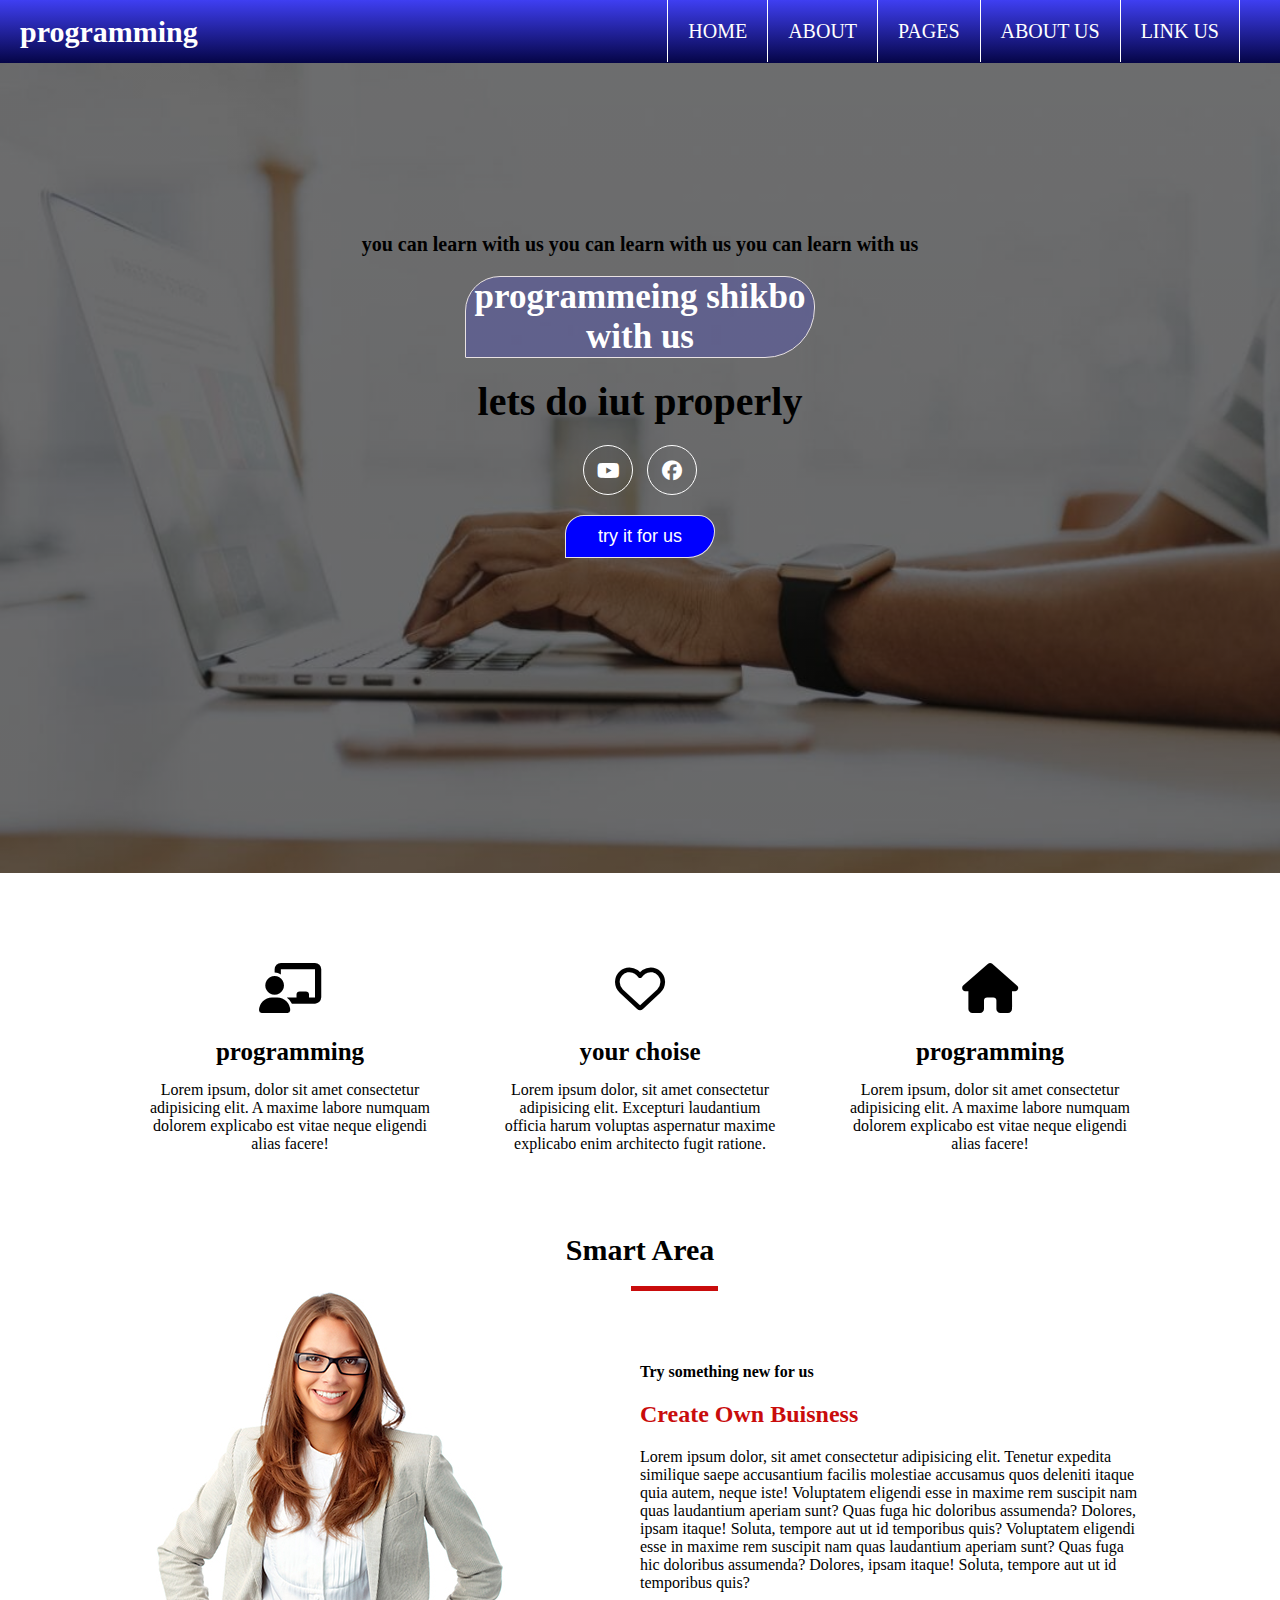
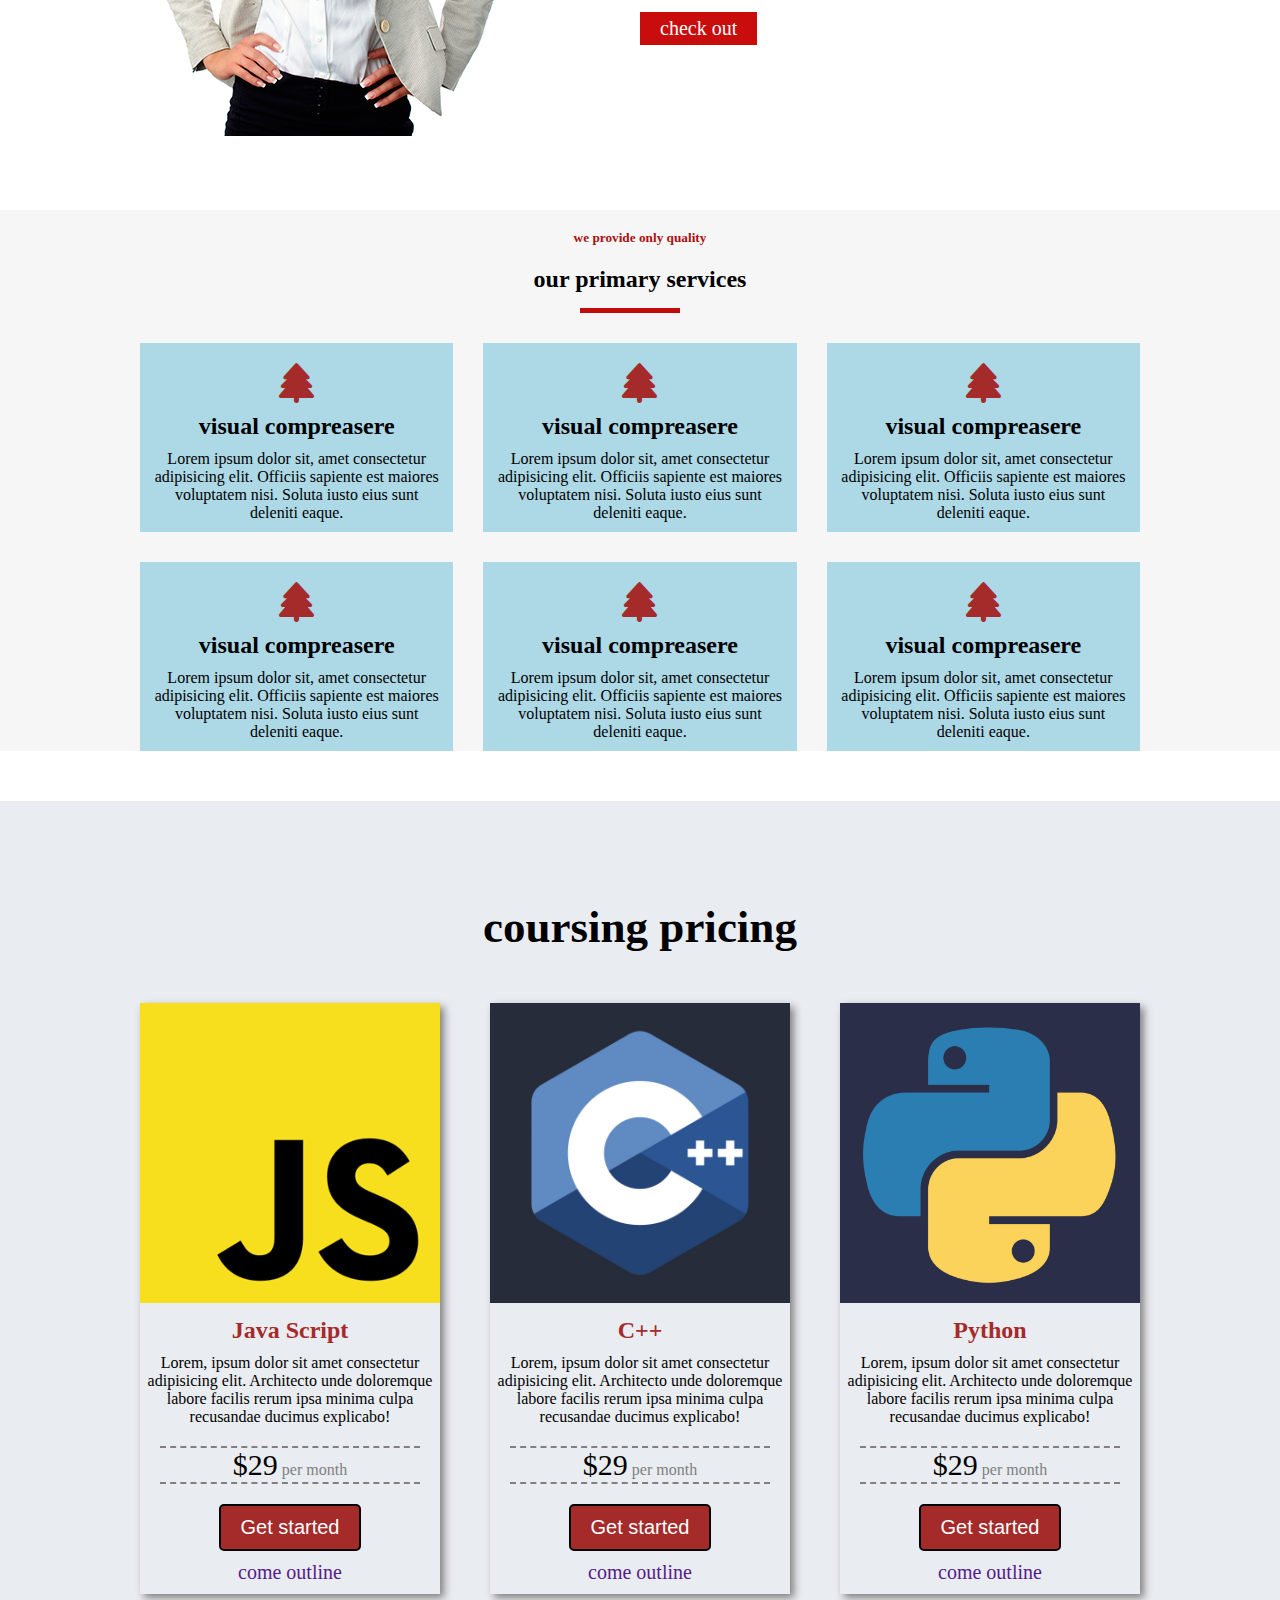
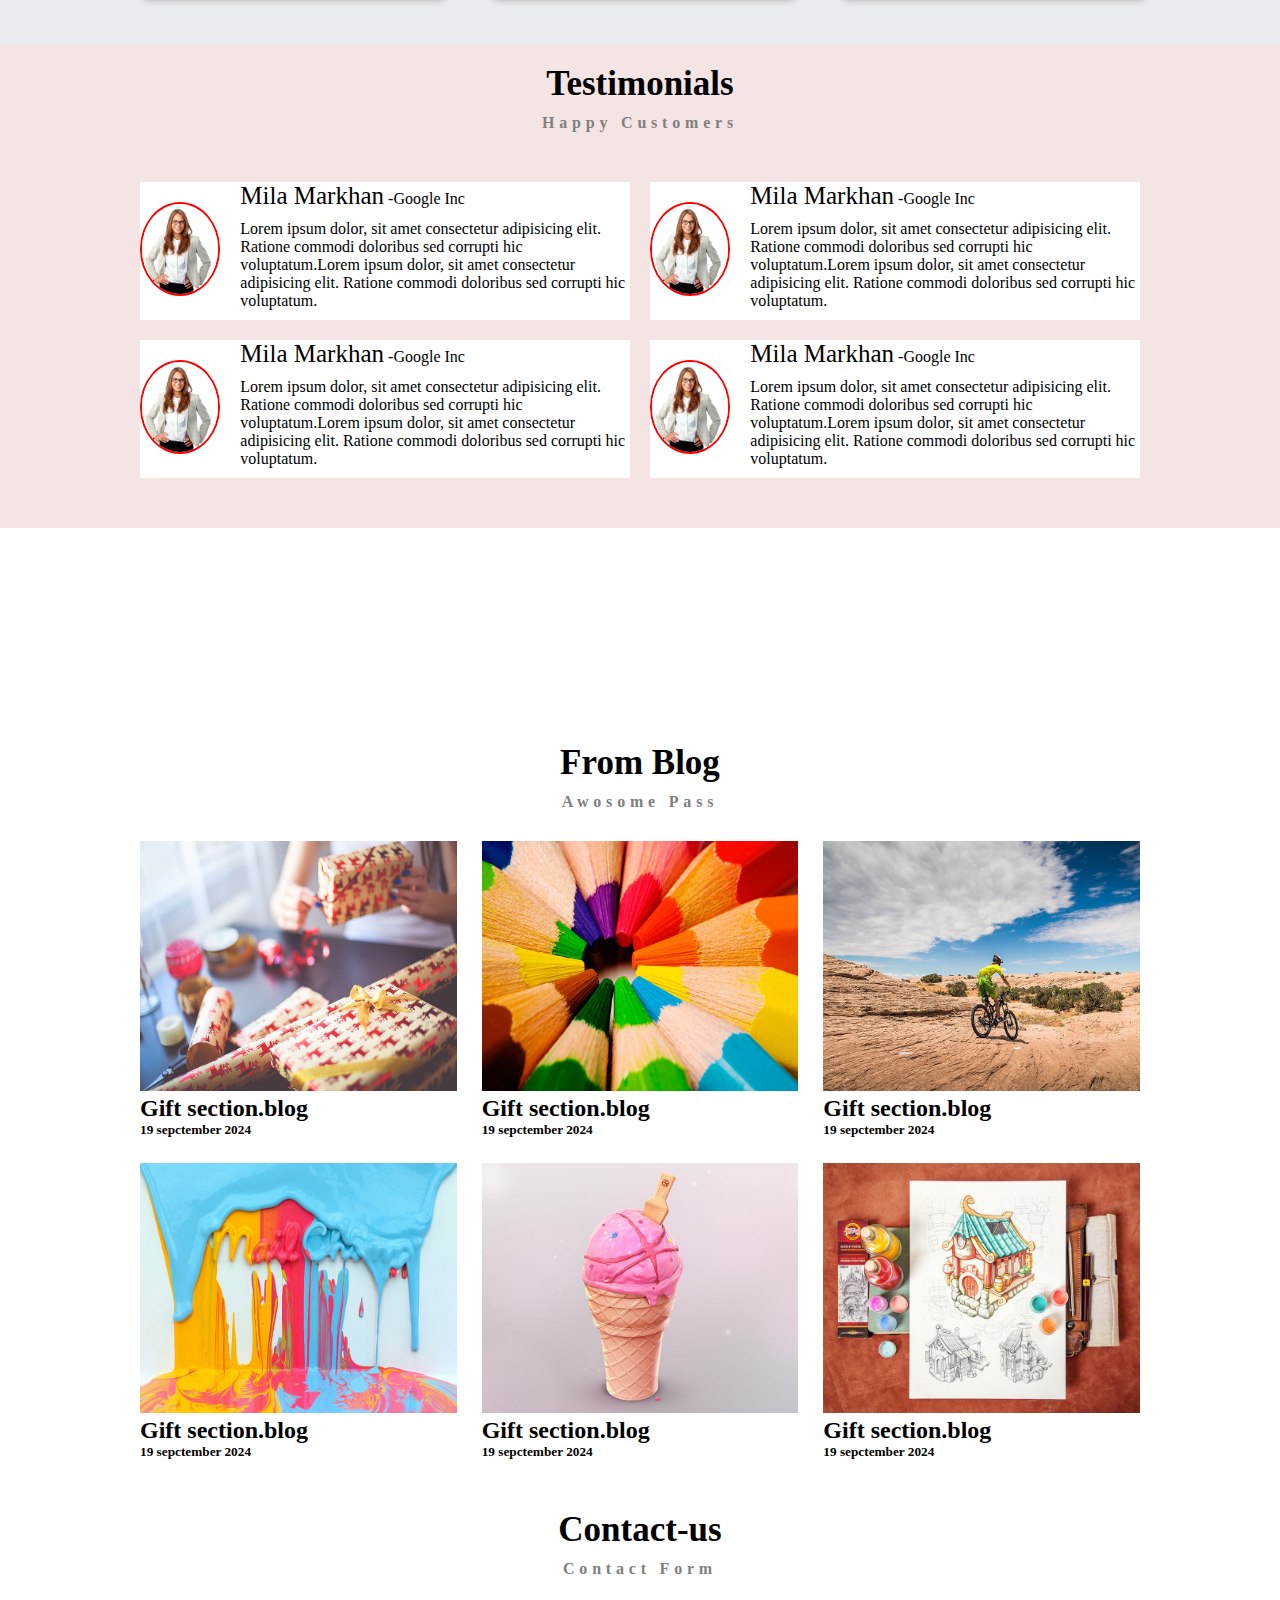
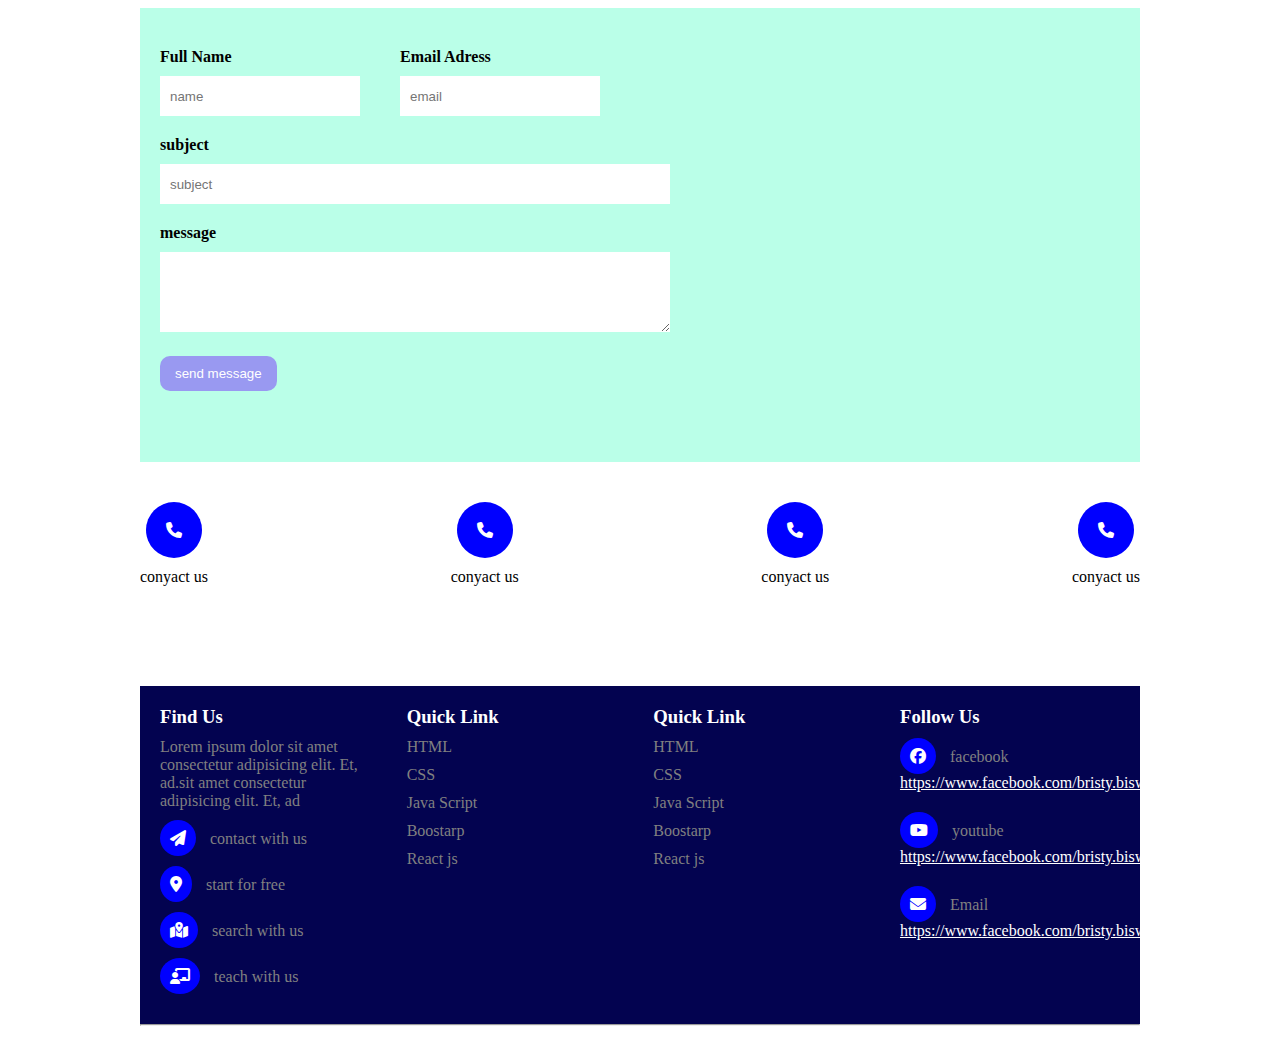
==== index.html @ c1535922 "first commit" ====
<!DOCTYPE html>
<html lang="en">
<head>
    <meta charset="UTF-8">
    <meta name="viewport" content="width=device-width, initial-scale=1.0">
    <title>Document</title>
    <link rel="stylesheet" href="https://cdnjs.cloudflare.com/ajax/libs/font-awesome/6.6.0/css/all.min.css">
    <link rel="stylesheet" href="sty.css">
</head>
<body>
<header>
<nav class="navagtion">
<div class="logo">
    <h2>programming</h2>
</div>

<ul>
    <li><a href="">home</a>
    <ul class="bar">
        <li><a href="">home-1</a></li>
        <li><a href="">home-1</a></li>
        <li><a href="">home-1</a></li>
        <li><a href="">home-1</a></li>
        <li><a href="">home-1</a></li>
    </ul>
    </li>
    <li><a href="">about</a>
        <ul class="bar">
            <li><a href="">home-1</a></li>
            <li><a href="">home-1</a></li>
            <li><a href="">home-1</a></li>
            <li><a href="">home-1</a></li>
            <li><a href="">home-1</a></li>
        </ul>
    </li>
    <li><a href="">pages</a>
        <ul class="bar">
            <li><a href="">home-1</a></li>
            <li><a href="">home-1</a></li>
            <li><a href="">home-1</a></li>
            <li><a href="">home-1</a></li>
            <li><a href="">home-1</a></li>
        </ul>
    
    </li>
    <li><a href="">about us</a>
        <ul class="bar">
            <li><a href="">home-1</a></li>
            <li><a href="">home-1</a></li>
            <li><a href="">home-1</a></li>
            <li><a href="">home-1</a></li>
            <li><a href="">home-1</a></li>
        </ul>
    </li>
    <li><a href="">link us </a>
        <ul class="bar">
            <li><a href="">home-1</a></li>
            <li><a href="">home-1</a></li>
            <li><a href="">home-1</a></li>
            <li><a href="">home-1</a></li>
            <li><a href="">home-1</a></li>
        </ul>
    </li>
</ul>


</nav>
<div id="main-area">
<div class="hero">
    <h4>you can learn with us you can learn with us you can learn with us </h4>
<h1>programmeing shikbo with us</h1>
<h5>lets do iut properly</h5>
<div class="icon">
    <a href=""><i class="fa-brands fa-youtube"></i></a>
    <a href=""><i class="fa-brands fa-facebook"></i></a>
    </div>


<button>try it for us</button>
</div>


</div>

</header>
<main>
 
    <!-- section-1 start.... -->
<section id="mn">
    <div class="demeo">
        <div class="bomn">
            <i class="fa-solid fa-chalkboard-user"></i>
            <h2>programming</h2>
            <p>Lorem ipsum, dolor sit amet consectetur adipisicing elit. A maxime labore numquam dolorem explicabo est vitae neque eligendi alias facere!</p>
            
            </div>
            <div class="bomn">
                <i class="fa-regular fa-heart"></i>
                <h2>your choise</h2>
                <p>Lorem ipsum dolor, sit amet consectetur adipisicing elit. Excepturi laudantium officia harum voluptas aspernatur maxime explicabo enim architecto fugit ratione.</p>
            </div>
            <div class="bomn">
                <i class="fa-solid fa-house"></i>
                <h2>programming</h2>
                <p>Lorem ipsum, dolor sit amet consectetur adipisicing elit. A maxime labore numquam dolorem explicabo est vitae neque eligendi alias facere!</p>
                
                </div>
    </div>
</section> 
<!-- section-2 start/ -->
<section>
<div>
<div class="area">
<h2>Smart Area</h2>
</div>
<div class="area-2">
<div>
  <img src="smart women.jpg" alt="">  
</div>
<div class="area-3">
<h4>Try something new for us</h4>
<h2>Create Own Buisness</h2>
<p>Lorem ipsum dolor, sit amet consectetur adipisicing elit. Tenetur expedita similique saepe accusantium facilis molestiae accusamus quos deleniti itaque quia autem, neque iste! Voluptatem eligendi esse in maxime rem suscipit nam quas laudantium aperiam sunt? Quas fuga hic doloribus assumenda? Dolores, ipsam itaque! Soluta, tempore aut ut id temporibus quis?  Voluptatem eligendi esse in maxime rem suscipit nam quas laudantium aperiam sunt? Quas fuga hic doloribus assumenda? Dolores, ipsam itaque! Soluta, tempore aut ut id temporibus quis?</p>
<a href="#">check out</a>

</div>

</div>
</div>
</section>

<!-- section-3 start here -->
<section id="sec">
<div class="all">
<div class="all-h">
<h5>we provide only quality</h5>
<h2>our primary services</h2>

</div>

<div class="sectio-both">
<div class="sectio">
    <i class="fa-solid fa-tree"></i>
<h2>visual compreasere</h2>
<p>Lorem ipsum dolor sit, amet consectetur adipisicing elit. Officiis sapiente est maiores voluptatem nisi. Soluta iusto eius sunt deleniti eaque.</p>
</div>

<div class="sectio">
    <i class="fa-solid fa-tree"></i>
<h2>visual compreasere</h2>
<p>Lorem ipsum dolor sit, amet consectetur adipisicing elit. Officiis sapiente est maiores voluptatem nisi. Soluta iusto eius sunt deleniti eaque.</p>
</div>

<div class="sectio">
    <i class="fa-solid fa-tree"></i>
<h2>visual compreasere</h2>
<p>Lorem ipsum dolor sit, amet consectetur adipisicing elit. Officiis sapiente est maiores voluptatem nisi. Soluta iusto eius sunt deleniti eaque.</p>
</div>

<div class="sectio">
    <i class="fa-solid fa-tree"></i>
<h2>visual compreasere</h2>
<p>Lorem ipsum dolor sit, amet consectetur adipisicing elit. Officiis sapiente est maiores voluptatem nisi. Soluta iusto eius sunt deleniti eaque.</p>
</div>

<div class="sectio">
    <i class="fa-solid fa-tree"></i>
<h2>visual compreasere</h2>
<p>Lorem ipsum dolor sit, amet consectetur adipisicing elit. Officiis sapiente est maiores voluptatem nisi. Soluta iusto eius sunt deleniti eaque.</p>
</div>

<div class="sectio">
    <i class="fa-solid fa-tree"></i>
<h2>visual compreasere</h2>
<p>Lorem ipsum dolor sit, amet consectetur adipisicing elit. Officiis sapiente est maiores voluptatem nisi. Soluta iusto eius sunt deleniti eaque.</p>
</div>

</div>

</div>
</section>
<!-- section-4 start here... -->
<section id="par">
<div class="parent">
<div class="pricing-h2">
    <h2>coursing pricing</h2>
</div>
<div class="pricing-parrent">

    <div class="pricing">
      <div class="pricing-img">
        <img src="JS.webp" alt="">
      </div>
      <h2>Java Script</h2>
      <p>Lorem, ipsum dolor sit amet consectetur adipisicing elit. Architecto unde doloremque labore facilis rerum ipsa minima culpa recusandae ducimus explicabo!</p>
<div class="pricing-sp">
    <span class="pricing-sp-1">$29</span>
    <span class="pricing-sp-2">per month</span>
</div>
<button>Get started</button> <br>
<a href="">come outline</a>
    </div>


    <div class="pricing">
      <div class="pricing-img">
        <img src="C++ (1).jpg" alt="">
      </div>
      <h2>C++</h2>
      <p>Lorem, ipsum dolor sit amet consectetur adipisicing elit. Architecto unde doloremque labore facilis rerum ipsa minima culpa recusandae ducimus explicabo!</p>
<div class="pricing-sp">
    <span class="pricing-sp-1">$29</span>
    <span class="pricing-sp-2">per month</span>
</div>
<button>Get started</button> <br>
<a href="">come outline</a>
    </div>

    <div class="pricing">
      <div class="pricing-img">
        <img src="python.jpg" alt="">
      </div>
      <h2>Python</h2>
      <p>Lorem, ipsum dolor sit amet consectetur adipisicing elit. Architecto unde doloremque labore facilis rerum ipsa minima culpa recusandae ducimus explicabo!</p>
<div class="pricing-sp">
    <span class="pricing-sp-1">$29</span>
    <span class="pricing-sp-2">per month</span>
</div>
<button>Get started</button> <br>
<a href="">come outline</a>
    </div>


</div>

</div>
</section>

<!-- 5-section start here  -->
<section id="testmn">
    <div class="test-parrenr" >
<div class="ff-he">
    <h2>Testimonials</h2>
    <h4>Happy Customers</h4>
</div>
<div class="testimonial-containar">
<div class="testimonail-div">
<div class="testimonal-img">
<img src="smart women.jpg" alt="">
</div>

<div class="testiomail-dec">
<span class="tecg">Mila Markhan</span>
<span>-Google Inc</span>
<p>Lorem ipsum dolor, sit amet consectetur adipisicing elit. Ratione commodi doloribus sed corrupti hic voluptatum.Lorem ipsum dolor, sit amet consectetur adipisicing elit. Ratione commodi doloribus sed corrupti hic voluptatum.</p>

</div>

</div>
<div class="testimonail-div">
<div class="testimonal-img">
<img src="smart women.jpg" alt="">
</div>

<div class="testiomail-dec">
<span class="tecg">Mila Markhan</span>
<span>-Google Inc</span>
<p>Lorem ipsum dolor, sit amet consectetur adipisicing elit. Ratione commodi doloribus sed corrupti hic voluptatum.Lorem ipsum dolor, sit amet consectetur adipisicing elit. Ratione commodi doloribus sed corrupti hic voluptatum.</p>

</div>

</div>
<div class="testimonail-div">
<div class="testimonal-img">
<img src="smart women.jpg" alt="">
</div>

<div class="testiomail-dec">
<span class="tecg">Mila Markhan</span>
<span>-Google Inc</span>
<p>Lorem ipsum dolor, sit amet consectetur adipisicing elit. Ratione commodi doloribus sed corrupti hic voluptatum.Lorem ipsum dolor, sit amet consectetur adipisicing elit. Ratione commodi doloribus sed corrupti hic voluptatum.</p>

</div>

</div>
<div class="testimonail-div">
<div class="testimonal-img">
<img src="smart women.jpg" alt="">
</div>

<div class="testiomail-dec">
<span class="tecg" >Mila Markhan</span>
<span>-Google Inc</span>
<p>Lorem ipsum dolor, sit amet consectetur adipisicing elit. Ratione commodi doloribus sed corrupti hic voluptatum.Lorem ipsum dolor, sit amet consectetur adipisicing elit. Ratione commodi doloribus sed corrupti hic voluptatum.</p>

</div>

</div>

</div>
    </div>
</section>

<!-- 6-section start here  -->
<section id="cr-prnt">
    <div class="cls">
    <div class="clients-parrent">
<div class="clients">
    <i class="fa-regular fa-face-smile"></i>
    <h2>970</h2>
    <h4>happy clients</h4>

</div>
<div class="clients">
    <i class="fa-solid fa-pen-ruler"></i>
    <h2>970</h2>
    <h4>happy clients</h4> 
</div>

<div class="clients">
    <i class="fa-solid fa-trophy"></i>
    <h2>970</h2>
    <h4>happy clients</h4>

    </div>
<div class="clients">
    <i class="fa-regular fa-envelope"></i>
    <h2>970</h2>
    <h4>happy clients</h4>
</div>
    </div>
</div>
</section>
<!-- 7-section start here  -->
<section>
    <div class="blog-ccantain">
<div class="ff-he">
    <h2>From Blog</h2>
    <h4>Awosome Pass</h5>
</div>
<div class="all-containat">

<div class="blog-contant">
<div class="img-contain">
<img class="blog-img" src="image/blog1.jpg" alt="">
<div class="img-inc">
    <i class="fa-solid fa-pen-fancy"></i>
<h5>Gift section.blog</h5>
</div>
</div>
<div class="blog-dec">
    <h2>Gift section.blog</h2>
    <h5>19 sepctember 2024</h5>
</div>

</div>
<div class="blog-contant">
<div class="img-contain">
<img class="blog-img" src="image/blog2.jpg" alt="">
<div class="img-inc">
    <i class="fa-solid fa-pen-fancy"></i>
<h5>Gift section.blog</h5>
</div>
</div>
<div class="blog-dec">
    <h2>Gift section.blog</h2>
    <h5>19 sepctember 2024</h5>
</div>

</div>
<div class="blog-contant">
<div class="img-contain">
<img class="blog-img" src="image/blog3.jpg" alt="">
<div class="img-inc">
    <i class="fa-solid fa-pen-fancy"></i>
<h5>Gift section.blog</h5>
</div>
</div>
<div class="blog-dec">
    <h2>Gift section.blog</h2>
    <h5>19 sepctember 2024</h5>
</div>

</div>
<div class="blog-contant">
<div class="img-contain">
<img class="blog-img" src="image/blog4.jpg" alt="">
<div class="img-inc">
    <i class="fa-solid fa-pen-fancy"></i>
<h5>Gift section.blog</h5>
</div>
</div>
<div class="blog-dec">
    <h2>Gift section.blog</h2>
    <h5>19 sepctember 2024</h5>
</div>

</div>
<div class="blog-contant">
<div class="img-contain">
<img class="blog-img" src="image/blog5.jpg" alt="">
<div class="img-inc">
    <i class="fa-solid fa-pen-fancy"></i>
<h5>Gift section.blog</h5>
</div>
</div>
<div class="blog-dec">
    <h2>Gift section.blog</h2>
    <h5>19 sepctember 2024</h5>
</div>

</div>
<div class="blog-contant">
<div class="img-contain">
<img class="blog-img" src="image/blog6.jpg" alt="">
<div class="img-inc">
    <i class="fa-solid fa-pen-fancy"></i>
<h5>Gift section.blog</h5>
</div>
</div>
<div class="blog-dec">
    <h2>Gift section.blog</h2>
    <h5>19 sepctember 2024</h5>
</div>

</div>


</div>

    </div>
</section>
<!-- section-8 start here  -->
<section>
    <div class="rom-containar">
<div class="ff-he">
    <h2>Contact-us</h2>
<h4>Contact Form</h4>

</div>
<div>
   
<div class="from-containar">
    <div class="form-id">
<form action="">
    <div class="from-disply" >
<div>
    <h4>Full Name</h4>
    <input type="text" placeholder="name" id="nm">
</div>
<div>
<h4>Email Adress</h4>
<input type="email" placeholder="email">
</div>
</div>
<h4 class="subject-text">subject</h4>
<input class="subject-input" type="text" placeholder="subject">
<h4 class="message-text">message</h4>
<textarea class="message-input" placeholder="message" > </textarea>


<input class="from-btn" type="submit" value="send message" >

</form>
</div>

<div>
    <iframe src="https://www.google.com/maps/embed?pb=!1m18!1m12!1m3!1d58690.17819806861!2d89.15230264447405!3d23.16523090561231!2m3!1f0!2f0!3f0!3m2!1i1024!2i768!4f13.1!3m3!1m2!1s0x39ff108d87ea6d65%3A0x627d034ef93261cf!2sJashore!5e0!3m2!1sen!2sbd!4v1726811525191!5m2!1sen!2sbd" width="400" height="450" style="border:0;" allowfullscreen="" loading="lazy" referrerpolicy="no-referrer-when-downgrade"></iframe> 
    
</div>




</div>

<div class="icon-cobh">

<div class="mnkj-pi" >
    <i class="fa-solid fa-phone"></i>
    <p> conyact us</p>  
</div>
 
<div class="mnkj-pi" >
    <i class="fa-solid fa-phone"></i>
    <p> conyact us</p>  
</div>

<div class="mnkj-pi" >
    <i class="fa-solid fa-phone"></i>
    <p> conyact us</p>  
</div>

<div class="mnkj-pi" >
    <i class="fa-solid fa-phone"></i>
    <p> conyact us</p>  
</div>


</div>

</div>
  
    </div>
</section>
</main>

<footer>
<div class="footer-containar">
<div class="footer-box-parent">

<div class="footer-box-nt">
<h3>Find Us</h3>
<p class="footer-p">Lorem ipsum dolor sit amet consectetur adipisicing elit. Et, ad.sit amet consectetur adipisicing elit. Et, ad</p>
<p><i class="fa-solid fa-paper-plane"></i> contact with us</p>
<p><i class="fa-solid fa-location-dot"></i> start for free</p>
<p><i class="fa-solid fa-map-location-dot"></i> search with us</p>
<p><i class="fa-solid fa-chalkboard-user"></i> teach with us</p>

</div>

<div class="footer-box-nt">
    <h3>Quick Link</h3>
    <p>HTML</p>
    <p>CSS</p>
    <p>Java Script</p>
    <p>Boostarp</p>
    <p>React js</p>
    
    </div>

    <div class="footer-box-nt">
        <h3>Quick Link</h3>
        <p>HTML</p>
        <p>CSS</p>
        <p>Java Script</p>
        <p>Boostarp</p>
        <p>React js</p>
        
        </div>

        <div class="footer-box-nt">
            <h3>Follow Us</h3>
           <p><i class="fa-brands fa-facebook"></i> facebook <a href="https://www.facebook.com/bristy.biswas.73550">https://www.facebook.com/bristy.biswas.73550</a> </p> 
           <p><i class="fa-brands fa-youtube"></i> youtube <a href="https://www.facebook.com/bristy.biswas.73550">https://www.facebook.com/bristy.biswas.73550</a> </p> 
           <p><i class="fa-solid fa-envelope"></i> Email <a href="https://www.facebook.com/bristy.biswas.73550">https://www.facebook.com/bristy.biswas.73550</a> </p> 
            


            
            </div>

</div>

<hr>









<div>

</div>
</div>
</footer>






</body>
</html>
---- sty.css ----
*{
margin: 0;
padding: 0;
box-sizing: border-box;

}
.navagtion{
background-image:linear-gradient(rgba(11, 11, 238, 0.788),rgb(5, 5, 71));
display: flex;
align-items: center;
justify-content: space-between;

}
.logo>h2{
margin-left: 20px;
color: white;
font-size: 30px;
}
.navagtion>ul{
display: flex;
padding: 20px;
margin-right:20px ;
}
.navagtion>ul>li{
list-style: none;

}
.navagtion>ul>li>a{
padding: 20px;
text-decoration: none;
color: white;
font-size: 20px;
border-right: 1px solid white;
text-transform: uppercase;
transition: 0.5s;

}
.navagtion>ul>li:first-child>a {
    border-left: 1px solid white;
}


.navagtion>ul>li:hover>a{
background-color: brown;

}
.bar{
width: 150px;
margin-top: 20px;
background-image: linear-gradient(rgb(52, 52, 228), rgb(9, 9, 80));
position: absolute;
text-align: center;
opacity: 0;
visibility: hidden;
transition: 0.5s;
transform: scaleY(0);
transform-origin: top;
box-shadow: 5px 5px 4px black;

}
.bar>li{
list-style-type: none;
padding: 5px 0px;
border-bottom: 1px solid white;
transition: 0.5s;

}
.bar>li:first-child{

    border-top: 1px solid white; 
}


.bar>li:hover{
background-color: brown;

}


.bar>li>a{
color: white;
text-decoration: none;


}

.navagtion > ul > li:hover> ul{
    opacity: 1;
    visibility: visible;
    transform: scaleY(1);
    }

#main-area{
background-image:linear-gradient(rgba(0, 0, 0, 0.541),rgba(0, 0, 0, 0.562)), url(web\ header\ \(1\).jpg);
background-size: cover;
background-repeat: no-repeat;
height: 90vh;
background-position: center;
}
.hero{
  
text-align: center;
padding-top: 170px;
}
.hero>h4{
font-size: 20px;
margin-bottom: 20px;

}
.hero>h1{
width: 350px;
 background-color: hsla(240, 68%, 58%, 0.288);
margin: auto;
color: white;
line-height: 40px;
margin-bottom: 20px;
font-size: 35px;
border: 1px solid rgb(233, 226, 226);
border-radius: 35px 30px 50px 1px;

}
.hero>h5{
font-size: 40px;
margin-bottom: 10px;

}
.hero>button{
width: 150px;
background-color: blue;
padding: 10px;
font-size: 18px;
color: white;
outline: none;
border: 1px solid rgb(233, 226, 226);
border-radius: 35px 30px 50px 1px;
margin-top: 10px;
transition: 0.5s;
}
.hero>button:hover{
background-color: brown;
cursor: pointer;

}
.icon>a{
color: white;
font-size: 20px;


}
.icon>a>i{
    background-color: rgba(0, 0, 0, 0);
    width: 50px;
    height: 50px;
    border: 1px solid white;
    border-radius: 50%;
line-height: 2.5;
margin: 10px 5px;
transition: 0.5s;
}
.icon>a>i:hover{
background-color:rgb(5, 5, 112);
border: 1px solid green;
transform: rotate(360deg);
}
/* section-2 start here  */
#mn{
    margin-top: 50px;

}

.demeo{
    
    display: flex;
    width: 1000px;
    margin: auto;
    justify-content: space-between;
}
.bomn{
width: 300px;
text-align: center;
padding: 30px 10px;
transition: 0.5s;
}
.bomn:hover{
box-shadow: 3px 3px 8px gray;


}

.bomn i{
font-size: 50px;
margin: 10px 0px;
}
.bomn h2{
font-size: 25px;
margin: 15px 0px ;
}
/* section-2 start here */
.area>h2{
text-align: center;
margin-top: 50px;
font-size: 30px;
position: relative;
}

.area>h2::after {
    content: "";
    width: 87px;
    height: 5px;
    background-color: rgb(201, 12, 12);
    position: absolute;
    top: 53px;
    left: 631px;
}
.area-2{
    display: flex;      
width: 1000px;
margin: auto;
align-items: center;
justify-content: space-between;

}
.area-3{
width: 500px;

}
.area-3>h2{
margin: 20px 0px;
color: rgb(201, 12, 12); ;
}

.area-3>a{
background-color:  rgb(201, 12, 12);;
color: white;
padding: 5px 20px;
text-decoration: none;
display: inline-block;
margin-top: 20px;
font-size: 20px;
transition: 0.5s;
}
.area-3>a:hover{
background-color: rgb(156, 25, 25);
}
/* section-3 start here */

.all{
width: 1000px;
margin: auto;
margin-top: 20px;
}
#sec{
background-color: rgba(128, 128, 128, 0.075);

}


.all-h{
text-align: center;
margin-top: 70px;

}
.all-h h5{
    padding: 20px;
    color: rgb(173, 15, 15);
}
.all-h h2{
    position: relative;
}


.all-h h2::after {
    content: "";
    width: 100px;
    height: 5px;
    background-color: rgb(194, 11, 11);
    top: 42px;
    left: 440px;
    position: absolute;
}
.sectio-both{
 margin: 50px 0px;   
display: grid;
grid-template-columns: repeat(3,1fr);
grid-gap: 30px;

}
.sectio{
background-color: lightblue;
text-align: center;
padding: 10px;
transition: 0.5s;
}
.sectio:hover{
background-color: rgb(199, 231, 241);

}

.sectio i{
font-size: 40px;
color: brown;
margin: 10px 0px;

}
.sectio h2{
    margin-bottom: 10px;
}
 
/* section-4 start */
#par{
    background-color: rgb(233, 236, 240);
}
.parent{
width: 1000px;
margin: auto;
padding: 50px 0px;

}


.pricing-h2 {
text-align: center;
font-size: 30px;
margin: 50px 0;
}

.pricing-parrent{
    display: flex;
    justify-content: space-between;
    text-align: center;
}
.pricing-img{
width: 300px;

}
.pricing-img img{
    max-width: 300px;
}
.pricing{
width: 300px;
box-shadow: 4px 4px 8px gray;

}
.pricing h2{
margin: 10px 0px;
color: brown;

}
.pricing-sp{
border-top: 2px dashed gray;
border-bottom: 2px dashed gray;
margin: 20px ;

}

.pricing-sp>.pricing-sp-1{
    font-size: 30px;
}

.pricing-sp>.pricing-sp-2{
    color: gray;
}
.pricing>button{
background-color: brown;
color: white;
border: 2px solid black;
padding: 10px 20px;
font-size: 20px;
border-radius: 5px;
transition: 0.5s;
}
.pricing>button:hover{
    background-color: rgba(165, 42, 42, 0);
    color: black;
    cursor: pointer;
}
.pricing>a{
font-size: 20px;
text-decoration: none;
margin: 10px 0px;
display: inline-block;

}
/* 5-section start here */
#testmn{
background-color: rgb(245, 228, 228);


}
.test-parrenr{
width: 1000px;
margin: auto;

}
.ff-he{
text-align: center;
padding-top: 20px;

}
.ff-he h2{
font-size: 35px;

}
.ff-he h4{
    color: gray;
 letter-spacing:0.3em ;
  padding-top: 10px ;  

}
.testimonial-containar{
display: grid;
grid-template-columns: repeat(2,1fr);
grid-gap: 20px;
padding: 50px 0;

}
.testimonail-div{
display: flex;
align-items: center;
background-color: white;


}
.testimonal-img{
    width: 300px;
border-radius: 50%;
margin-right: 20px;

}
.testimonal-img img{
max-width: 100%;
border: 2px solid red;
border-radius: 50%;
}


.testiomail-dec>.tecg{
font-size: 25px;
padding-top: 10px 0;

}
.testiomail-dec p{
    padding: 10px 0;
}
/* 6-section start  */


#cr-prnt{
background-image: url(parallax.jpg);
background-repeat: no-repeat;
background-size: cover;
background-position: center;
background-attachment: fixed;

}
.cls{
    width: 1000px;  
    margin: auto; 
}

.clients-parrent{
display: flex;
text-align: center;
 justify-content: space-between;
 padding: 50px 0 ;
color: white;
}
.clients i{
font-size: 30px;

}
.clients h2{
padding: 10px 0;

}
/* 7-section start here  */




.blog-ccantain{
width: 1000px;
margin: auto;

}
.all-containat{
display: grid;
grid-template-columns: repeat(3,1fr);
margin: 30px 0;
grid-gap: 25px;
}
.blog-img{
max-width: 100%;
height: 250px;
}
.img-contain{
    position: relative;
    transition: 0.5s;

}
.blog-contant{
    overflow: hidden;

}

.blog-contant:hover .img-contain{
transform: scale(1.6);

}


.img-inc{
position: absolute;
top: 0;
left: 0;
width: 100%;
height: 100%;
display: grid;
place-content: center;
color: white;
font-size: 25px;
text-align: center;
opacity: 0;
transition: 0.5s;
}
.img-contain:hover .img-inc{
    opacity: 1;
    background-color: rgba(0, 0, 0, 0.452);
}


.img-inc i{
font-size: 30px;
    
}
/* section-7 :start */
.rom-containar{
width: 1000px;
margin: auto;
 padding-bottom: 100px;


}
.from-containar{
background-color: rgba(127, 255, 212, 0.541);
display: flex;
margin-top: 30px;
    
}
.from-disply{
    display: flex;

}
.from-disply input{
width: 200px;
height: 40px;
margin: 0px 20px;
padding: 0px 10px;
border: none;

}
.from-disply h4{
margin: 40px 20px 10px 20px;

}

.form-id{
width: 600px;

}
.subject-input{
width: 85%;
height: 40px;
border: none;
margin: 0px 20px;
padding: 0 10px;


}
.subject-text{
margin: 20px 20px 10px 10px;
margin-left: 20px;

}
.message-input{
    width: 85%;
    height: 80px;
    border: none;
    margin: 0px 20px;
    padding: 0 10px;
    
}
.message-text{
    margin: 20px 20px 10px 10px;
    margin-left: 20px;

}
.from-btn{
margin: 20px ;
padding: 10px 15px;
border: none;
background-color: rgb(153, 153, 241);
color: white;
cursor: pointer;
border-radius: 10px;
}
.icon-cobh{
display: flex;
justify-content: space-between;
margin-top: 40px;


}
.mnkj-pi{
text-align: center;

}
.mnkj-pi i{
background-color: blue;
color: white;
padding: 20px;
border-radius: 50%;
margin-bottom: 10px;
transition: 0.5s;

}
.mnkj-pi i:hover{
 background-color: rgba(0, 0, 255, 0.671);

}
/* footer section start  */
.footer-containar{
width: 1000px;
margin: auto;
background-color: rgb(3, 3, 80);
color: gray;
margin-bottom: 20px;
}
.footer-box-parent{
display: flex;
justify-content: space-between;
overflow: hidden;
padding: 20px;
}
.footer-box-nt{
width: 220px;

}
.footer-box-nt h3{
color: white;
margin-bottom: 10px;


}
.footer-p{
margin: 10px 0;

}
.footer-box-nt i{

margin-right: 10px;
background-color: blue;
color: white;
padding: 10px;
border-radius: 50%;
}
.footer-box-parent .footer-box-nt:nth-child(1) p{
    margin-bottom: 10px;
   
    
}
.footer-box-parent .footer-box-nt:nth-child(2) p{
    margin-bottom: 10px;
}

.footer-box-parent .footer-box-nt:nth-child(3) p{
    margin-bottom: 10px;
}
.footer-box-parent .footer-box-nt:nth-child(4) p{
    margin-bottom: 20px;
}
.footer-box-parent .footer-box-nt:nth-child(4) a{
    color: white;
    margin-top: 10px;
}
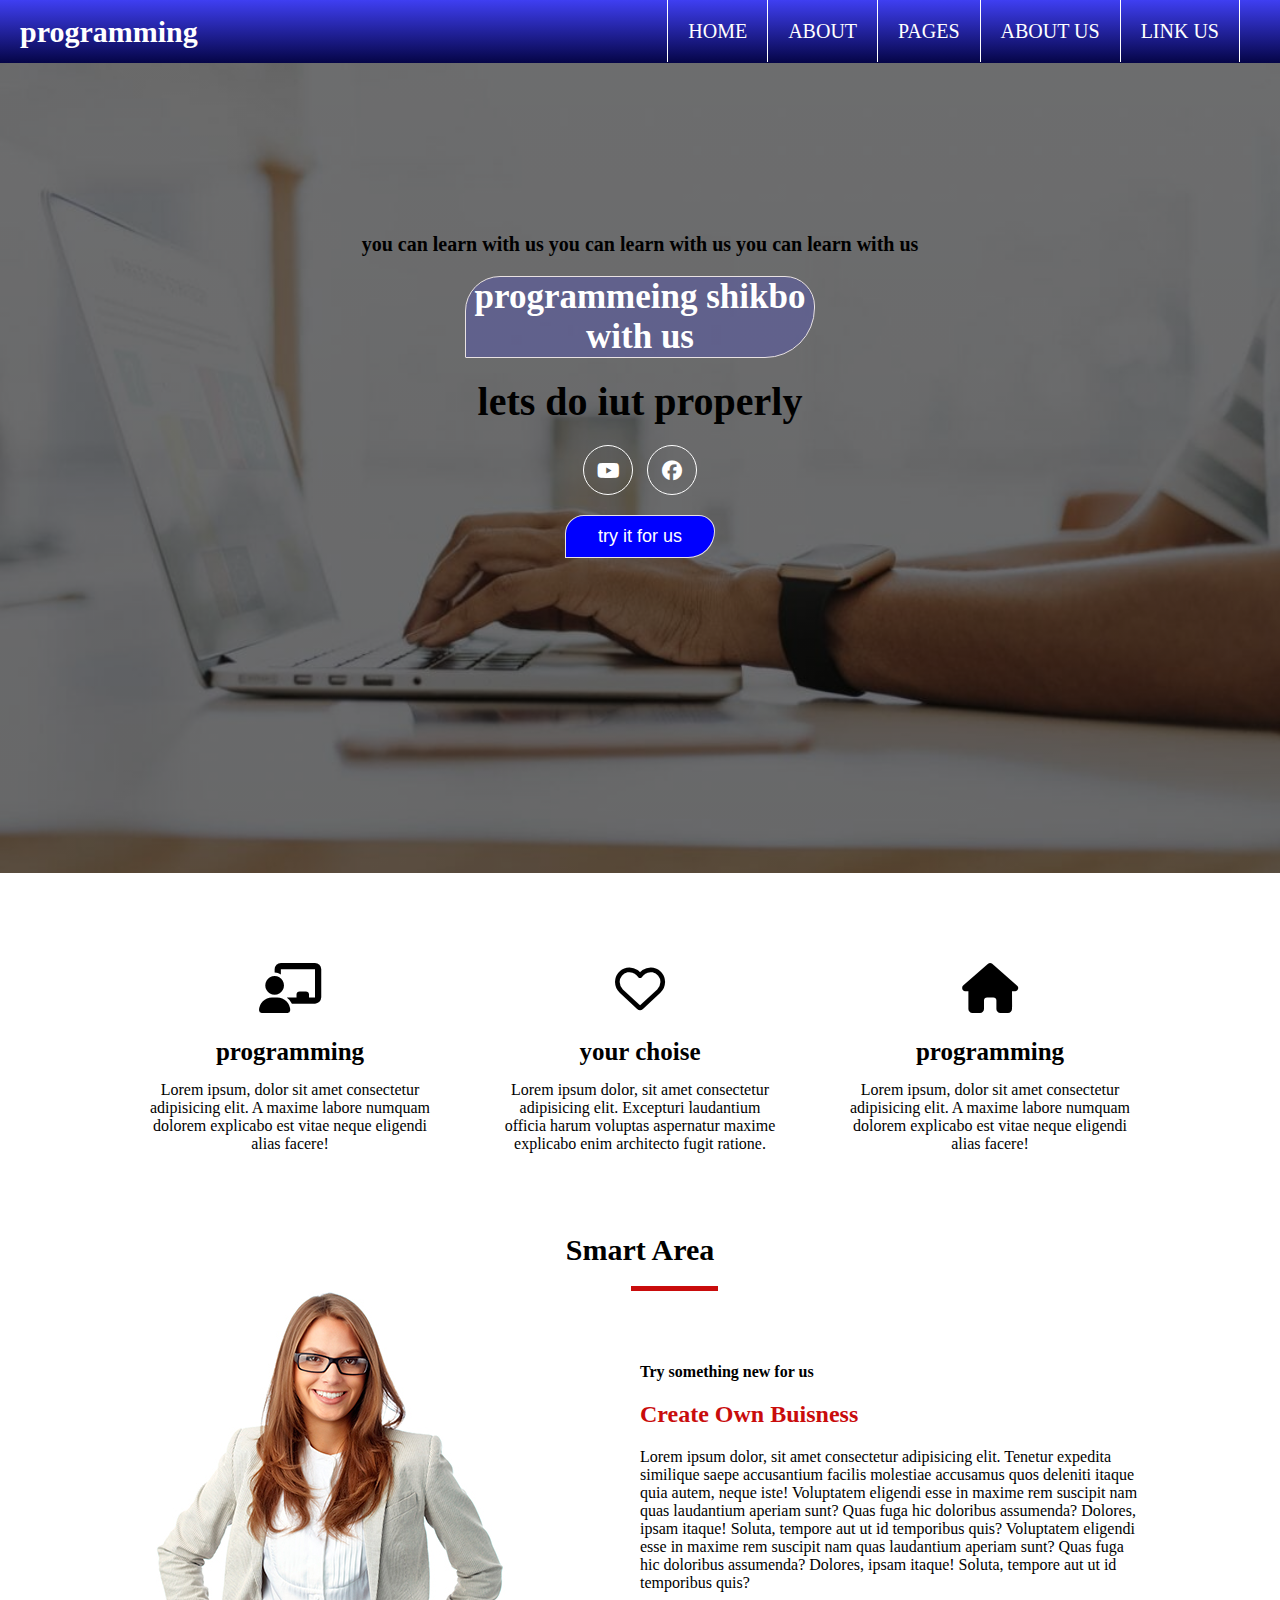
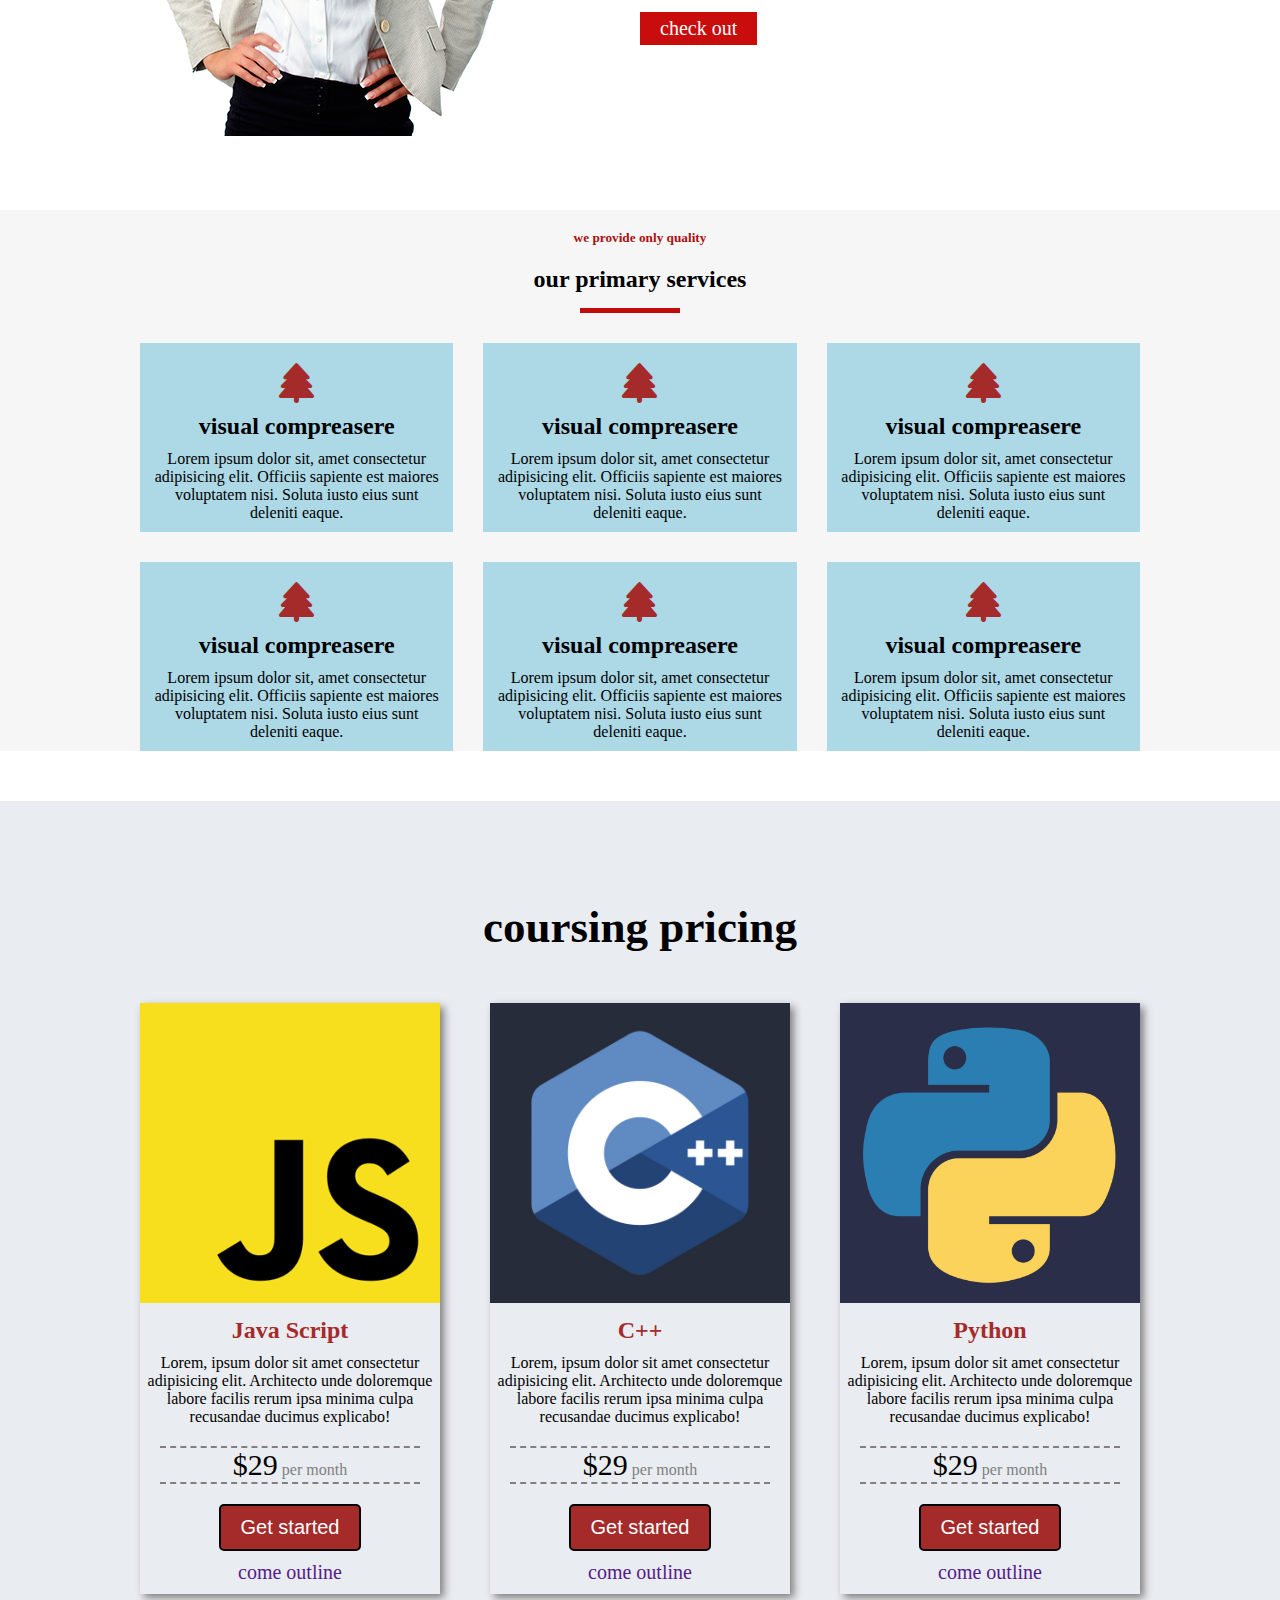
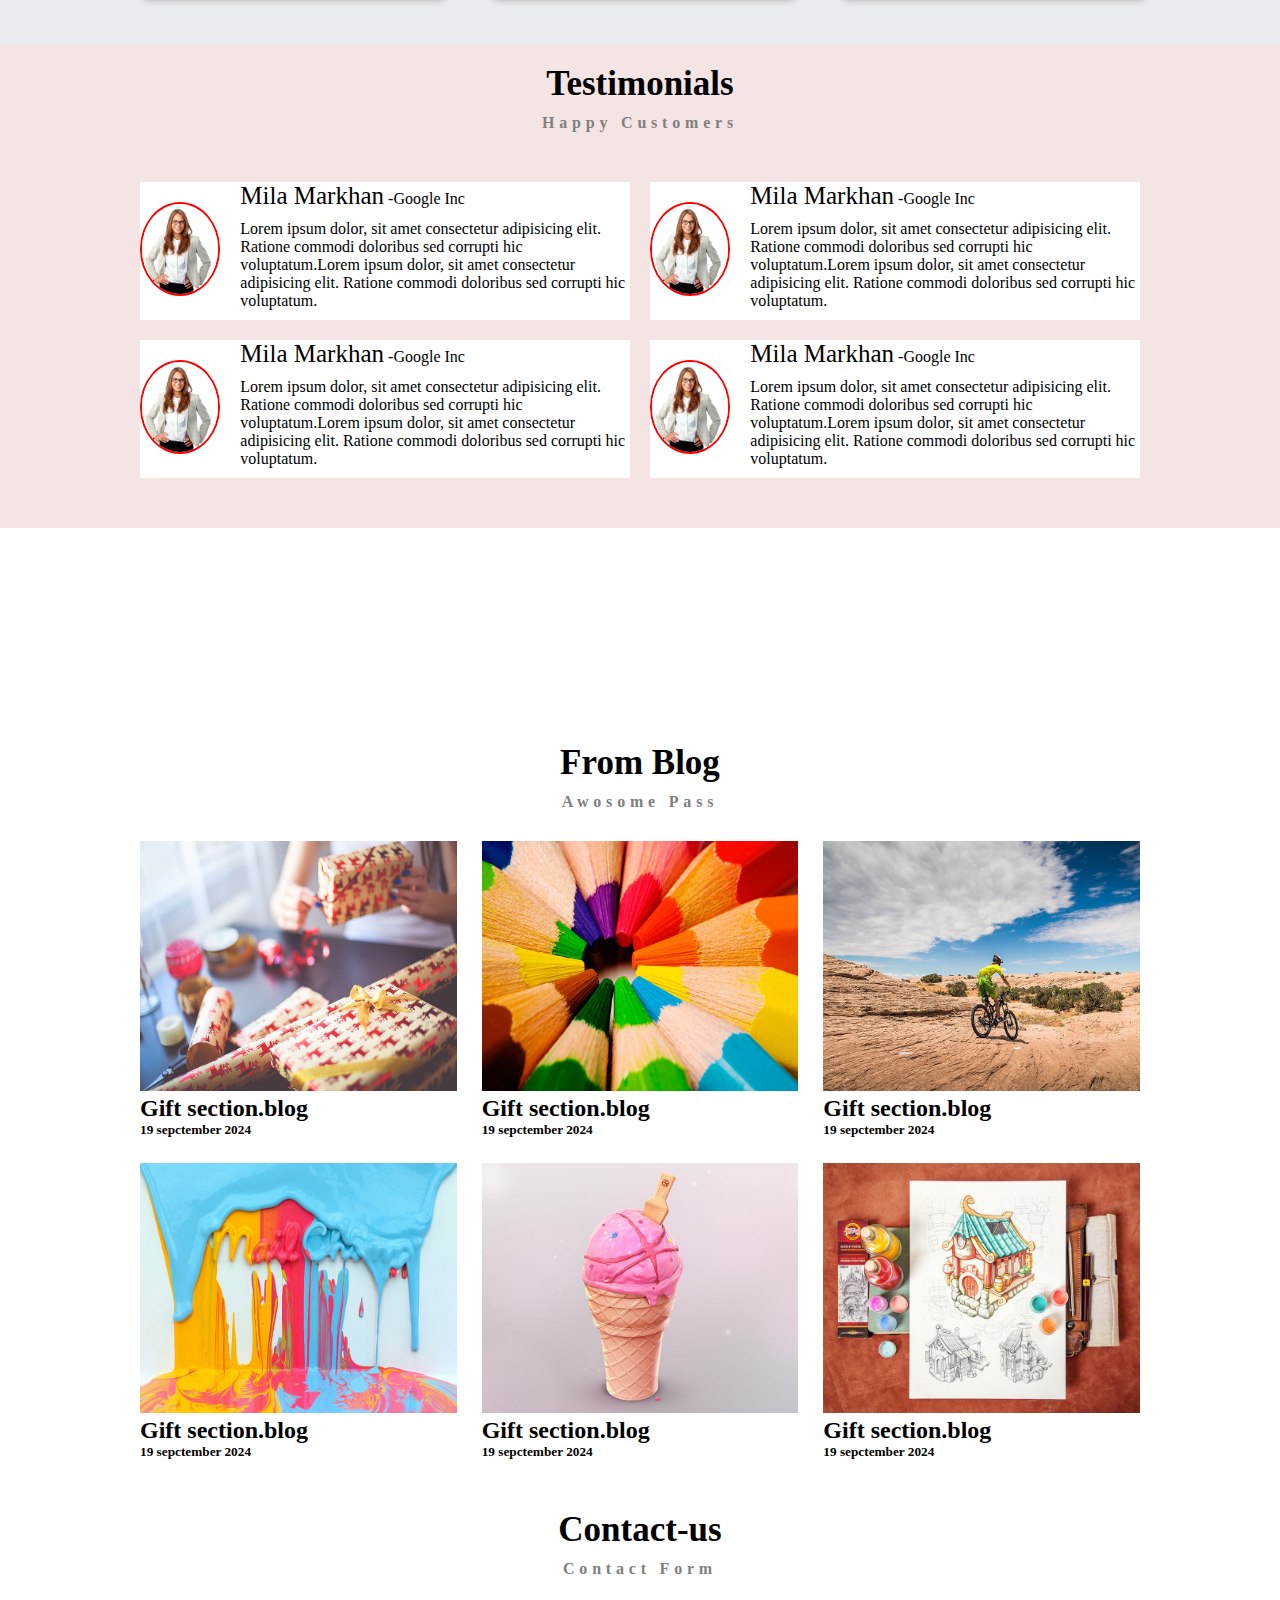
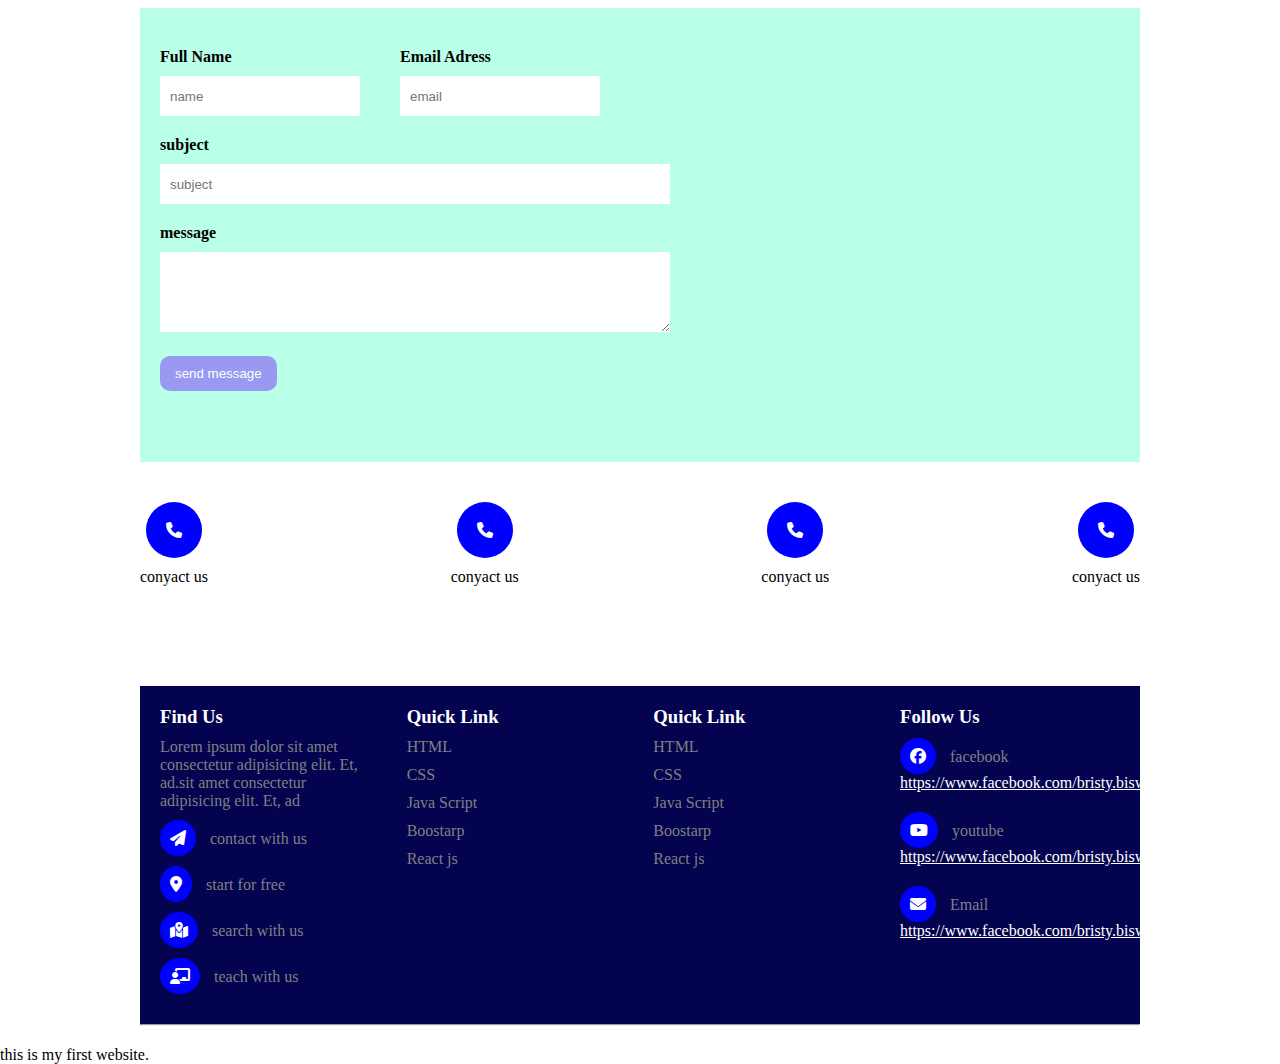
==== commit 1463b991: "second commit" ====
--- a/index.html
+++ b/index.html
@@ -568,7 +568,7 @@
 </div>
 </footer>
 
-
+this is my first website.
 
 
 
--- a/sty.css
+++ b/sty.css
@@ -684,4 +684,4 @@
     margin-top: 10px;
 }
 
-
+this is my new website.
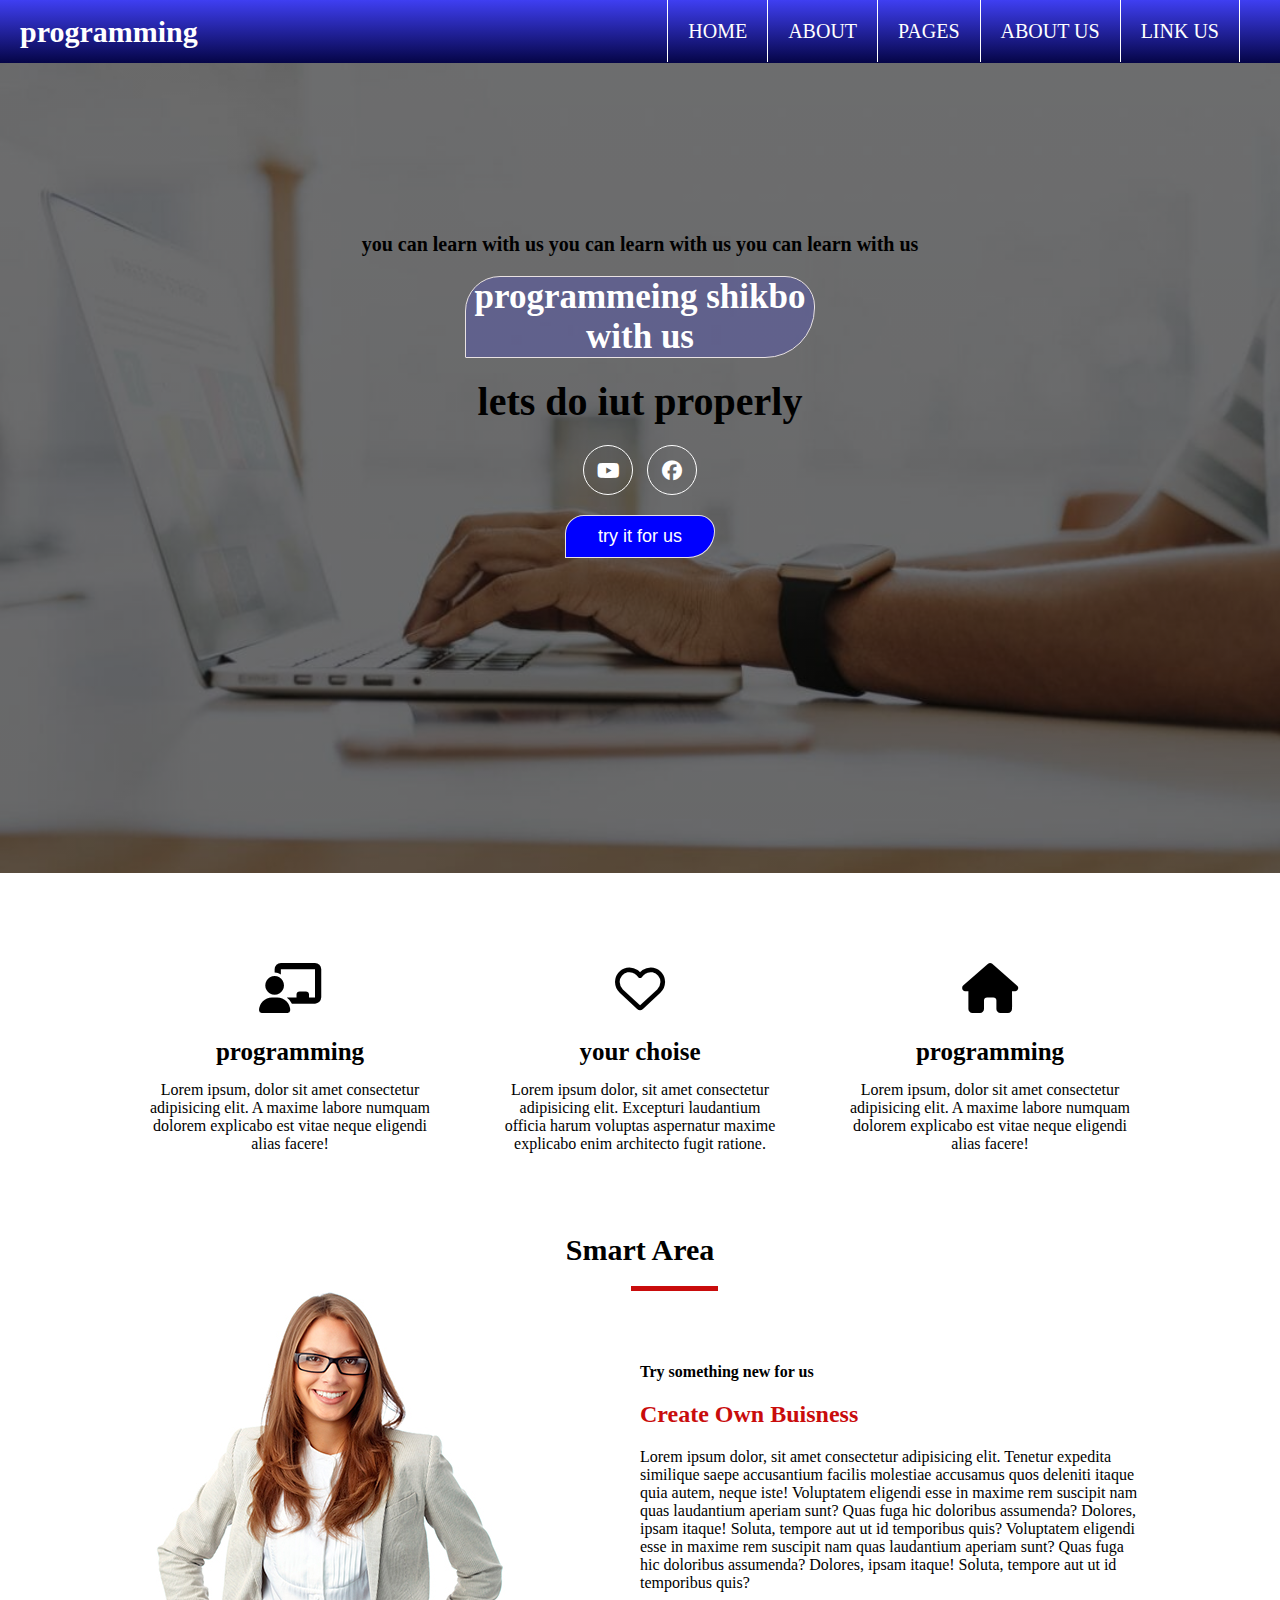
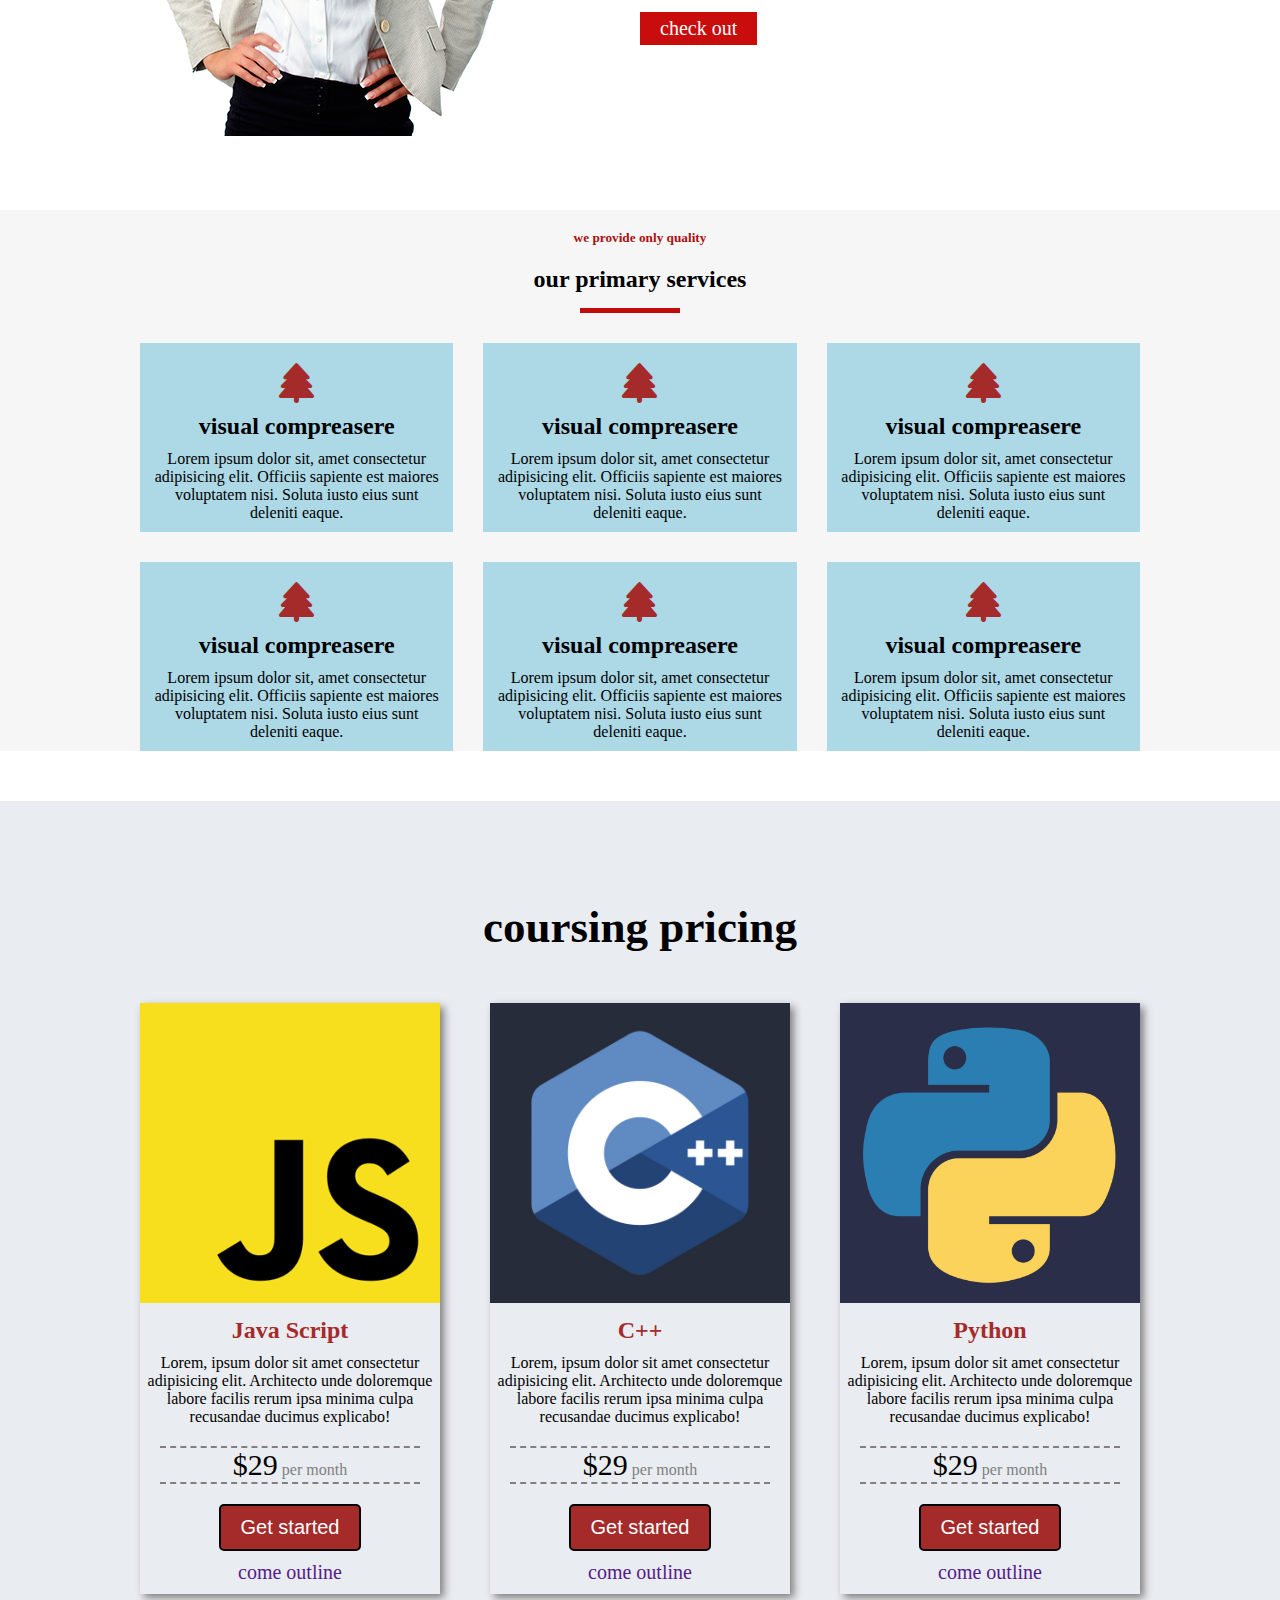
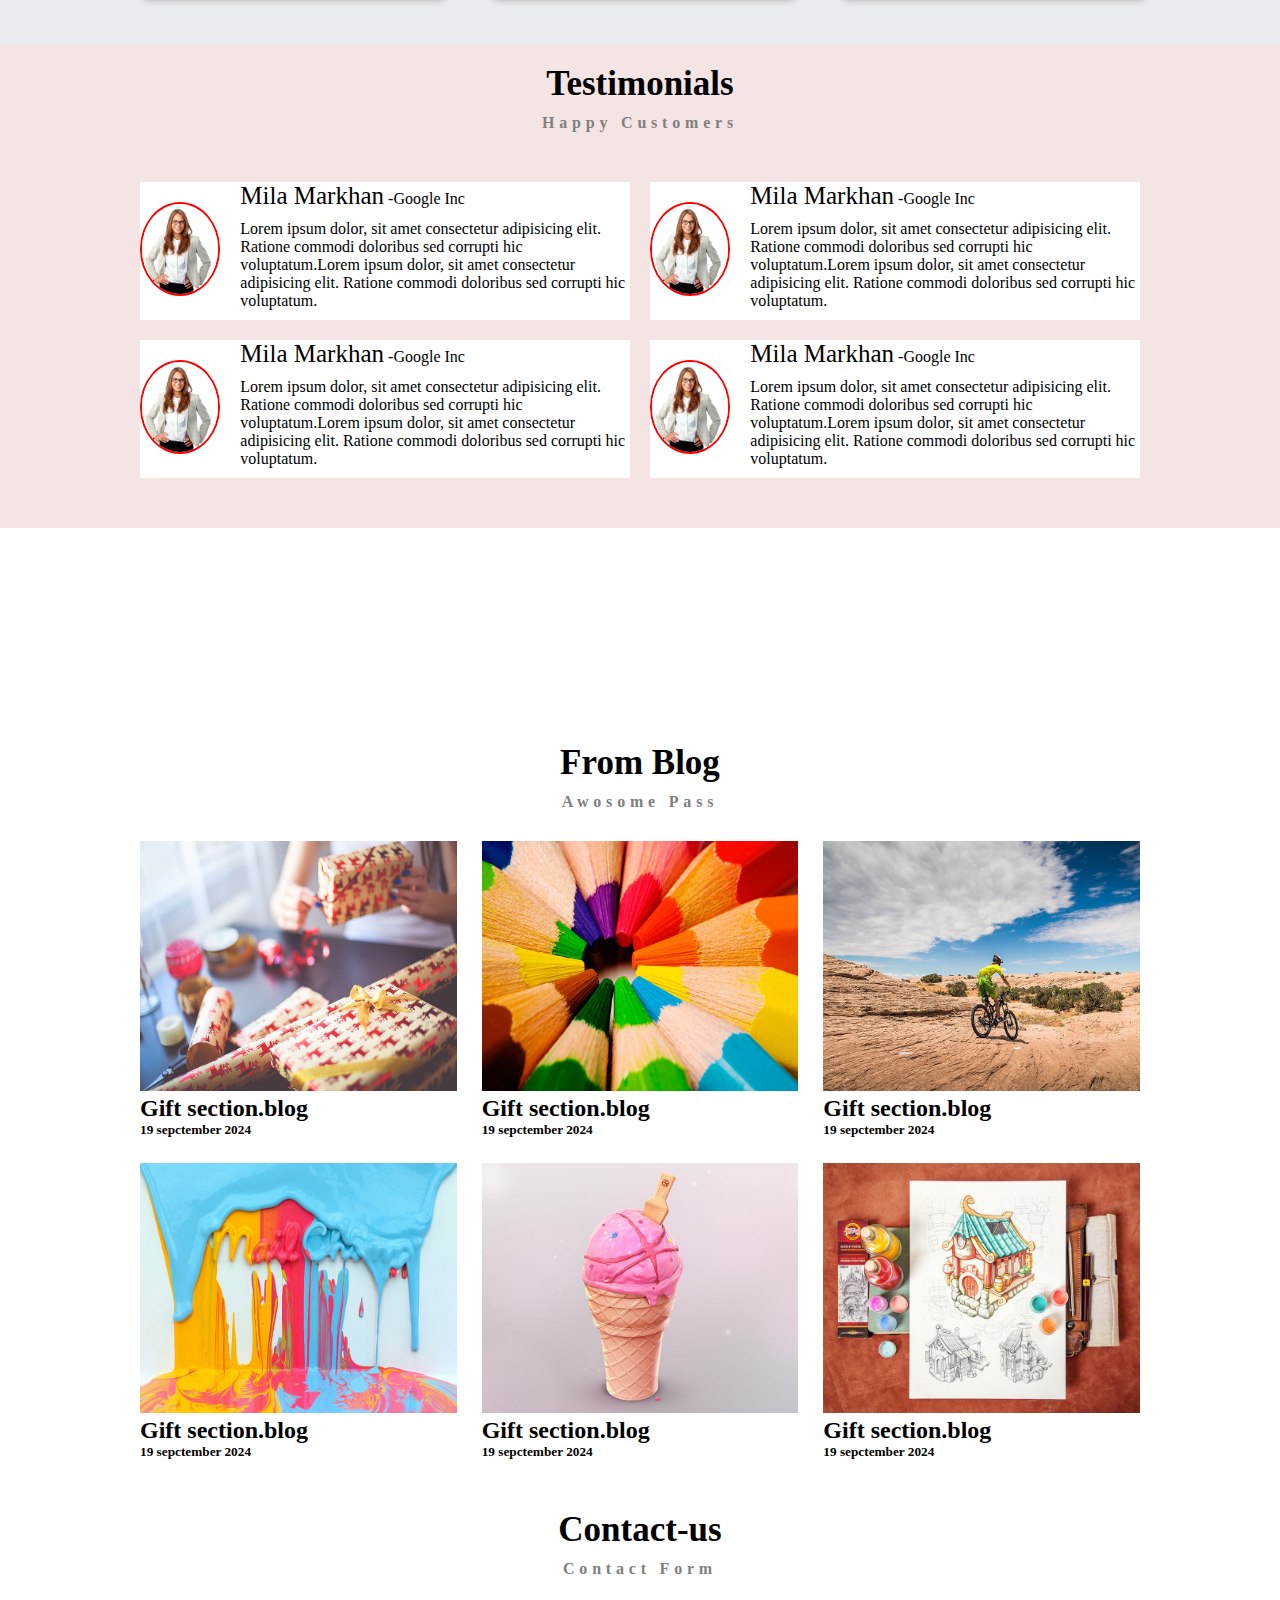
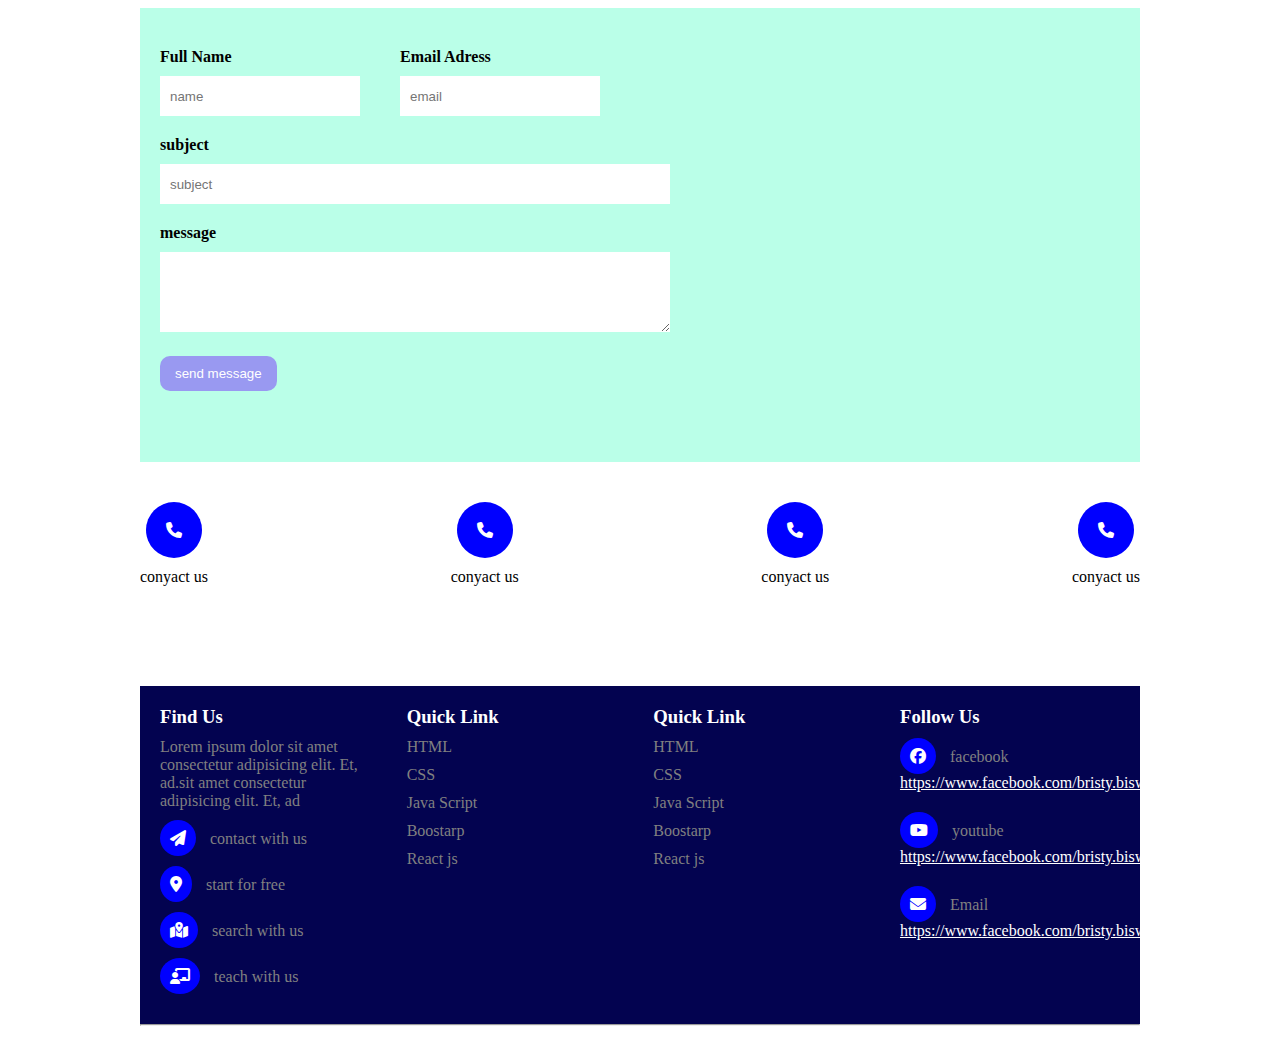
==== commit 89b3a8d3: "second commit" ====
--- a/index.html
+++ b/index.html
@@ -568,7 +568,8 @@
 </div>
 </footer>
 
-this is my first website.
+
+
 
 
 
--- a/sty.css
+++ b/sty.css
@@ -684,4 +684,5 @@
     margin-top: 10px;
 }
 
-this is my new website.
+
+
